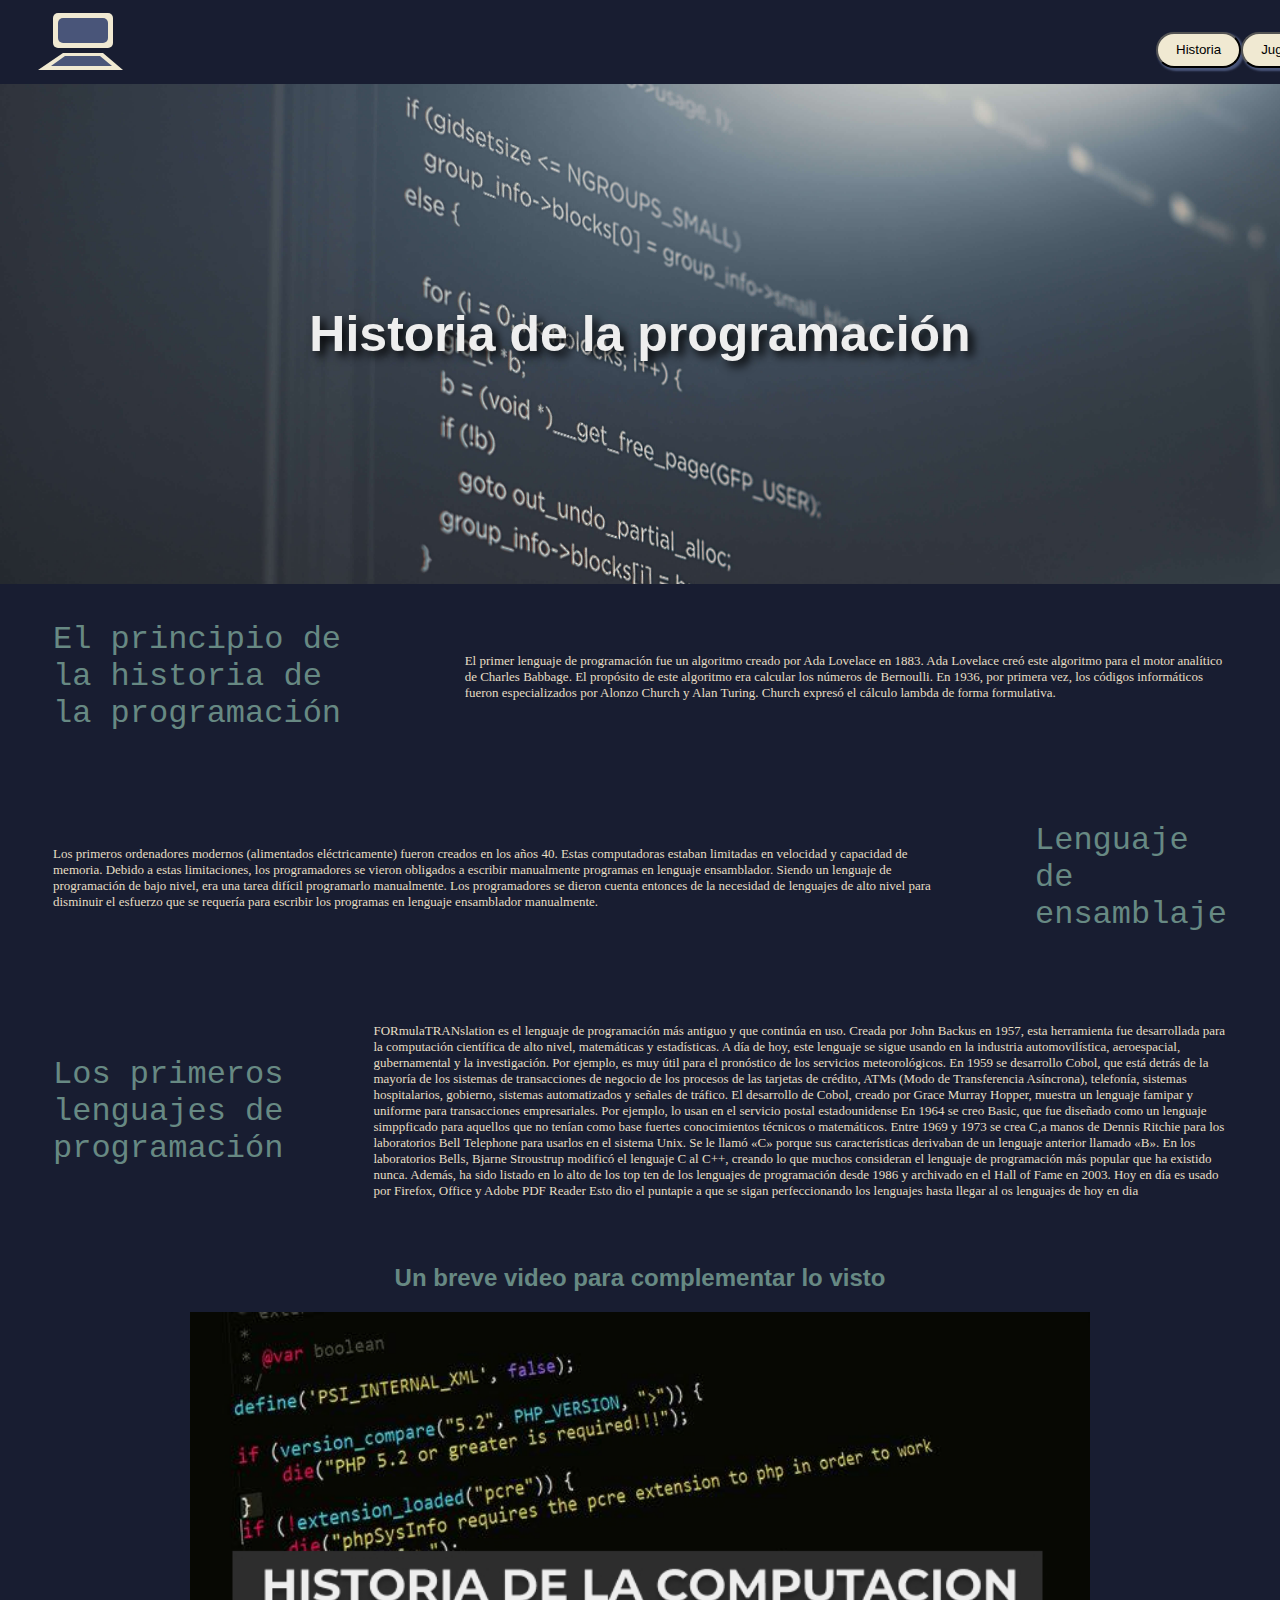
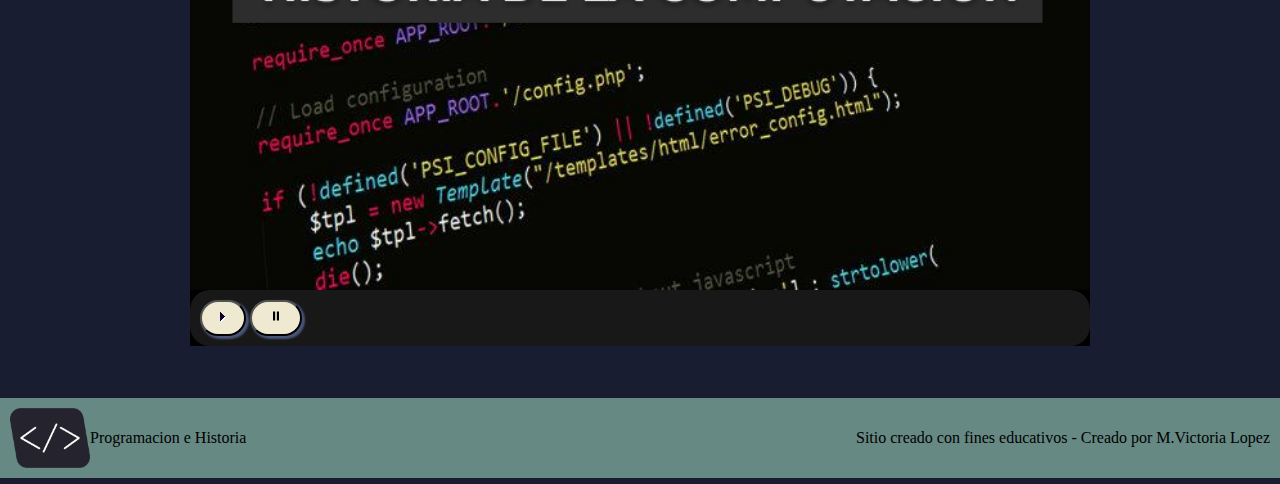
==== historia.html @ c3d021e0 "-m primera carga" ====
<!DOCTYPE html>
<html lang="en">
<head>
    <meta charset="UTF-8">
    <meta http-equiv="X-UA-Compatible" content="Ie=edge">
    <meta name="viewport" content="width=device-width, initial-scale=1.0">
    <link rel="stylesheet" href="./estiloshistoria.css">
    <link rel="stylesheet" href="./estilocompartido.css">
    <title>Historia de la programacion</title>
</head>
<body>
    <nav>
        <a href="./index.html">
            <svg width="200" height="80">
                <rect x="45" y="5" width="60" height="35" rx="5" fill="#F0E9D2"></rect>
                <rect x="50" y="10" width="50" height="25" rx="5" fill="#495579"></rect>
                <polygon points="55 45 ,95 45,115 62,30 62" fill="#F0E9D2"></polygon>
                <polygon points="57 48 ,92 48,104 58,43 58" fill="#495579"></polygon>
            </svg>
        </a>
        <div class="bnv">
            <button class="botnav"><a href="./historia.html">Historia</a></button>
            <button class="botnav"><a href="./juego.html">Jugemos</a></button>
        </div>
    </nav>
    
    <header>
        <h1>
            Historia de la programación
        </h1>
    </header>
        
    <section>
        <div class="cont1">
            <p class="titulos">
                El principio de la historia de la programación 
            </p>
            <p class="infotxt">
                El primer lenguaje de programación fue un algoritmo creado por Ada Lovelace en 1883. 
                Ada Lovelace creó este algoritmo para el motor analítico de Charles Babbage. 
                El propósito de este algoritmo era calcular los números de Bernoulli. 
                En 1936, por primera vez, los códigos informáticos fueron especializados por Alonzo Church y Alan Turing. 
                Church expresó el cálculo lambda de forma formulativa.
            </p>
        </div>

        <div class="cont2">
        <p class="titulos">
            Lenguaje de ensamblaje
        </p>
        <p class="infotxt">
            Los primeros ordenadores modernos (alimentados eléctricamente) fueron creados en los años 40. 
            Estas computadoras estaban limitadas en velocidad y capacidad de memoria.
            Debido a estas limitaciones, los programadores se vieron obligados a escribir manualmente programas en lenguaje ensamblador. 
            Siendo un lenguaje de programación de bajo nivel, era una tarea difícil programarlo manualmente. 
            Los programadores se dieron cuenta entonces de la necesidad de lenguajes de alto nivel para disminuir el esfuerzo que se requería para escribir los programas en lenguaje ensamblador manualmente.
        </p> 
        </div>

        <div class="cont1">
        <p class="titulos">
            Los primeros lenguajes de programación
        </p>
        <p class="infotxt">
            FORmulaTRANslation es el lenguaje de programación más antiguo y que continúa en uso. Creada por John Backus en 1957, esta herramienta fue desarrollada para la computación científica de alto nivel, matemáticas y estadísticas. A día de hoy, este lenguaje se sigue usando en la industria automovilística, aeroespacial, gubernamental y la investigación. Por ejemplo, es muy útil para el pronóstico de los servicios meteorológicos.
            En 1959 se desarrollo Cobol, que está detrás de la mayoría de los sistemas de transacciones de negocio de los procesos de las tarjetas de crédito, ATMs (Modo de Transferencia Asíncrona), telefonía, sistemas hospitalarios, gobierno, sistemas automatizados y señales de tráfico.
            El desarrollo de Cobol, creado por Grace Murray Hopper, muestra un lenguaje famipar y uniforme para transacciones empresariales. Por ejemplo, lo usan en el servicio postal estadounidense
            En 1964 se creo Basic, que fue diseñado como un lenguaje simppficado para aquellos que no tenían como base fuertes conocimientos técnicos o matemáticos.
            Entre 1969 y 1973 se crea C,a manos de Dennis Ritchie para los laboratorios Bell Telephone para usarlos en el sistema Unix. Se le llamó «C» porque sus características derivaban de un lenguaje anterior llamado «B».
            En los laboratorios Bells, Bjarne Stroustrup modificó el lenguaje C al C++, creando lo que muchos consideran el lenguaje de programación más popular que ha existido nunca. Además, ha sido listado en lo alto de los top ten de los lenguajes de programación desde 1986 y archivado en el Hall of Fame en 2003. Hoy en día es usado por Firefox, Office y Adobe PDF Reader
            Esto dio el puntapie a que se sigan perfeccionando los lenguajes hasta llegar al os lenguajes de hoy en dia
        </p>  
        </div>

        
            <h2>
                Un breve video para complementar lo visto
            </h2>
    <div class="caja">
        
        <div class="contvideo">
            <video id=“videohistoria” widht="100%" poster="imagenes/img-video.jpg">
                <source src="video/historia-Comp.mp4">
                <source src="video/historia-Comp.ogv">
            </video>
        
            <div class="barrarep">
            
                <button onclick="reproducir()">
                    <img src="./imagenes/play.svg">
                </button>
                <button onclick="pausar()">
                    <img src="./imagenes/pausa.svg">
                </button>   
            
            </div>
        </div>
    </div>

    </section>
    
    <footer>
        <div class="footbox1">
        <img src="./imagenes/logo.png" class="logo">
            <p>
                Programacion e Historia
             </p>
        </div>
        <div class="footbox2">
            <p>
                Sitio creado con fines educativos - Creado por M.Victoria Lopez
            </p>
        </div>
    </footer>

    <script src="script.js"></script>
</body>
</html>
---- estiloshistoria.css ----
.cont1 {
    display: flex;
    flex-direction: row;
    align-items: center;
}

.cont2 {
    display: flex;
    flex-direction: row-reverse;
    align-items: center;
}

.titulos {
    color:  #678983;
    font-family: 'VT323', monospace;
    font-size: xx-large;
    margin: 45px;
}

.infotxt {
    color: #E6DDC4;
    font-size: small;
    margin: 45px;
}


.caja {
    display: flex;
    justify-content: center;
    margin-bottom: 60px;
}

.contvideo {
    display: flex;
    flex-direction: column;
    width: 100vh;
    background-color: black;
}

.barrarep{
    padding: 10px;
    background-color: rgb(24, 24, 24);
    border-radius: 20px;
}
---- estilocompartido.css ----
html {
    background-color:  #181D31;
}

h1 {
    text-align: center;
    font-size: 50px;
    color:rgb(238, 238, 238);
    font-family: 'Work Sans', sans-serif;
    text-shadow: black 0.1em 0.1em 0.2em;
}

h2 {
    color: rgb(103, 137, 131);
    font-family: 'Work Sans', sans-serif;
    text-align: center;
}

footer {
    background-color: rgb(103, 137, 131);
    display: flex;
    justify-content: space-between;
    align-items: center;
    padding: 10px;
    margin: -8px;
}

header {
    background-image: url("./imagenes/codigo.jpg");
    background-size: cover;
    background-attachment: fixed;
    min-height: 500px;
    display: flex;
    justify-content: center;
    flex-direction: column;
    margin: -8px;
}

button {
    padding: 8px 18px 9px 18px;
    border-radius: 20px;
    background-color: #F0E9D2;
    box-shadow: 2px 2px 2px 1px #495579;
}

.footbox1 {
    display: flex;
    justify-content:center;
    align-items: center;
}

.logo {
    width: 80px;
    height: 60px;
}

.botnav:active {
    box-shadow: none;
    transform:translate(2px,3px);
}


a {
    text-decoration: none;
    color: black;
}

nav{
    display: flex;
    align-items: center;
}

.bnv{
    display: flex;
    align-items: center;
    padding-left: 75%;
}
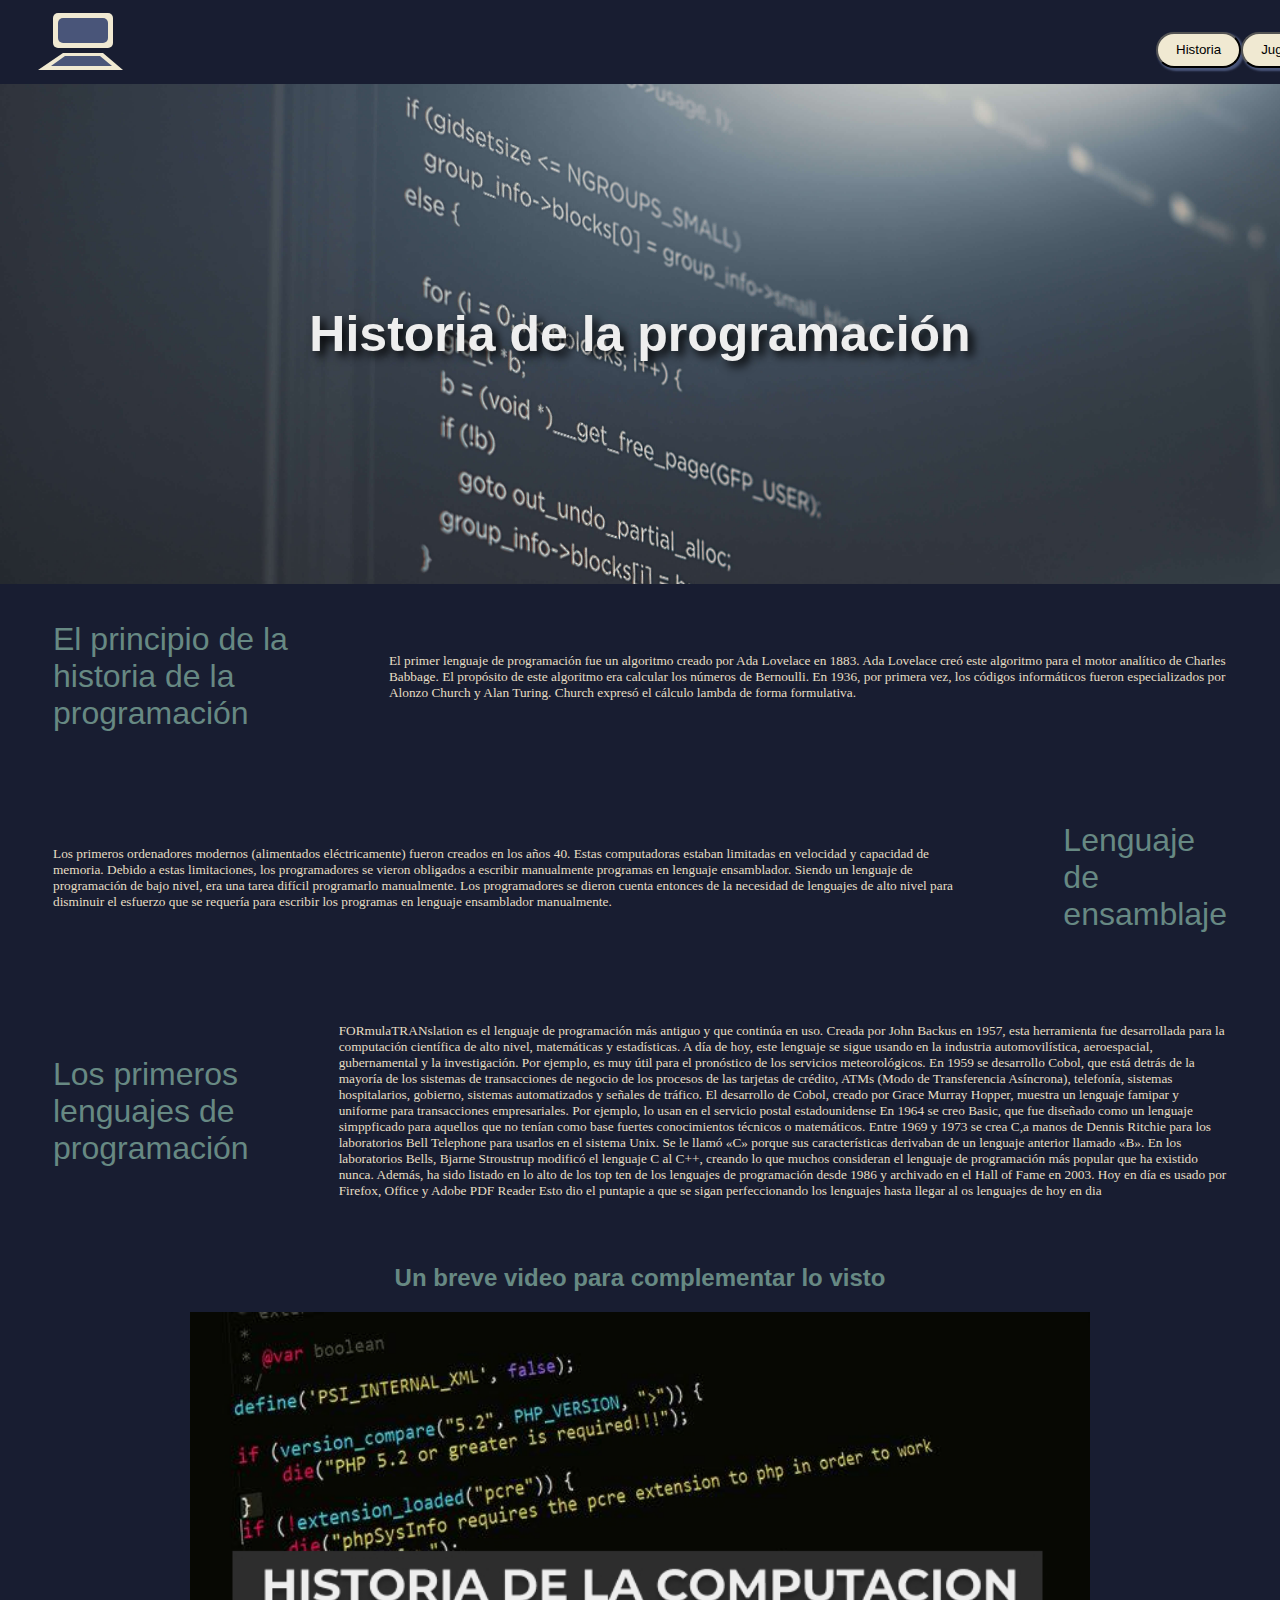
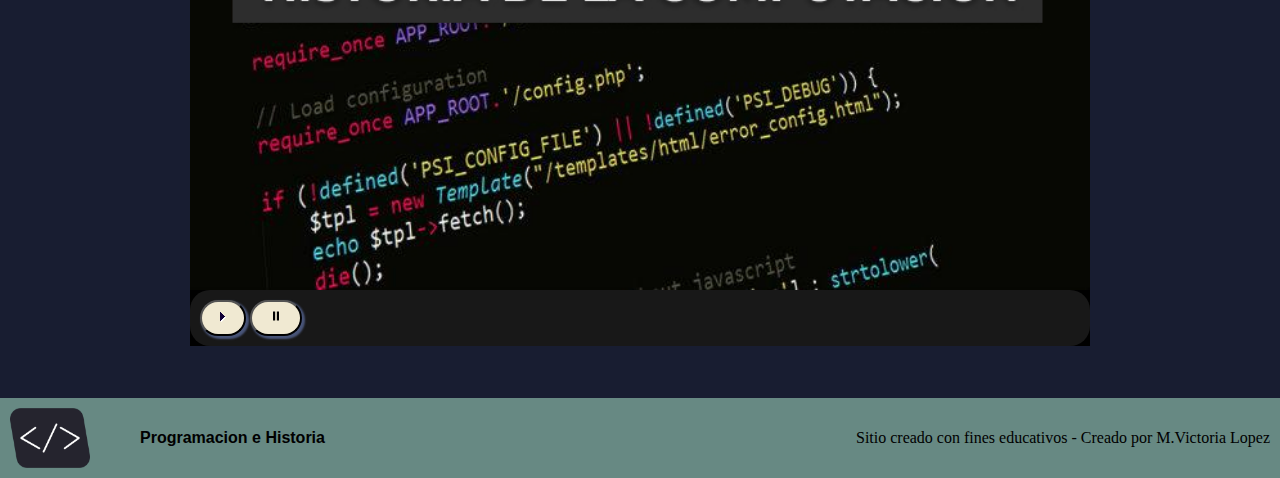
==== commit 4af94d68: "cambios finales" ====
--- a/historia.html
+++ b/historia.html
@@ -12,10 +12,10 @@
     <nav>
         <a href="./index.html">
             <svg width="200" height="80">
-                <rect x="45" y="5" width="60" height="35" rx="5" fill="#F0E9D2"></rect>
-                <rect x="50" y="10" width="50" height="25" rx="5" fill="#495579"></rect>
-                <polygon points="55 45 ,95 45,115 62,30 62" fill="#F0E9D2"></polygon>
-                <polygon points="57 48 ,92 48,104 58,43 58" fill="#495579"></polygon>
+                <rect x="45" y="5" width="60" height="35" rx="5" id="a1" fill="#F0E9D2"></rect>
+                <rect x="50" y="10" width="50" height="25" rx="5" id="a2"  fill="#495579"></rect>
+                <polygon points="55 45 ,95 45,115 62,30 62" id="b1" fill="#F0E9D2"></polygon>
+                <polygon points="57 48 ,92 48,104 58,43 58" id="b2" fill="#495579"></polygon>
             </svg>
         </a>
         <div class="bnv">
@@ -101,10 +101,12 @@
     
     <footer>
         <div class="footbox1">
-        <img src="./imagenes/logo.png" class="logo">
-            <p>
-                Programacion e Historia
-             </p>
+            <img src="./imagenes/logo.png" class="logo">
+                <div class="fp">    
+                    <p>
+                    Programacion e Historia
+                    </p>
+                </div>
         </div>
         <div class="footbox2">
             <p>
--- a/estiloshistoria.css
+++ b/estiloshistoria.css
@@ -12,14 +12,14 @@
 
 .titulos {
     color:  #678983;
-    font-family: 'VT323', monospace;
+    font-family: 'Montserrat', sans-serif;
     font-size: xx-large;
     margin: 45px;
 }
 
 .infotxt {
     color: #E6DDC4;
-    font-size: small;
+    font-size: smaller;
     margin: 45px;
 }
 
--- a/estilocompartido.css
+++ b/estilocompartido.css
@@ -49,6 +49,13 @@
     align-items: center;
 }
 
+.fp{
+    display: flex;
+    padding-left: 50px;
+    font-family: 'Montserrat', sans-serif;
+    font-weight: bold;
+}
+
 .logo {
     width: 80px;
     height: 60px;
@@ -74,4 +81,49 @@
     display: flex;
     align-items: center;
     padding-left: 75%;
-}+}
+
+rect#a1, polygon#b1{
+    animation: part1 ease-in 5s;
+    animation-iteration-count: 1;
+}
+rect#a2, polygon#b2{
+    animation:part2 ease-in 5s;
+    animation-iteration-count: 1;
+}
+@keyframes part1 {
+    0% {
+        transform: translate(0,-10px);
+        opacity:0;}
+    20% {
+        transform: translate(0,-10px);
+        opacity:0;}
+    30% {
+        transform: translate(0,0);
+        opacity:1;}
+    90% {
+        transform: translate(0,0);
+        opacity:1;}
+        
+    100% {
+            transform: translate(0,0);
+            opacity:1;}
+    }   
+@keyframes part2 {
+        0% {
+            transform: translate(0,-10px);
+            opacity:0;}
+        30% {
+            transform: translate(0,-10px);
+            opacity:0;}
+        40% {
+            transform: translate(0,0);
+            opacity:1;}
+        90% {
+            transform: translate(0,0);
+            opacity:1;}
+    
+        100% {
+                transform:translate(0,0);
+                opacity:1;}
+            }  